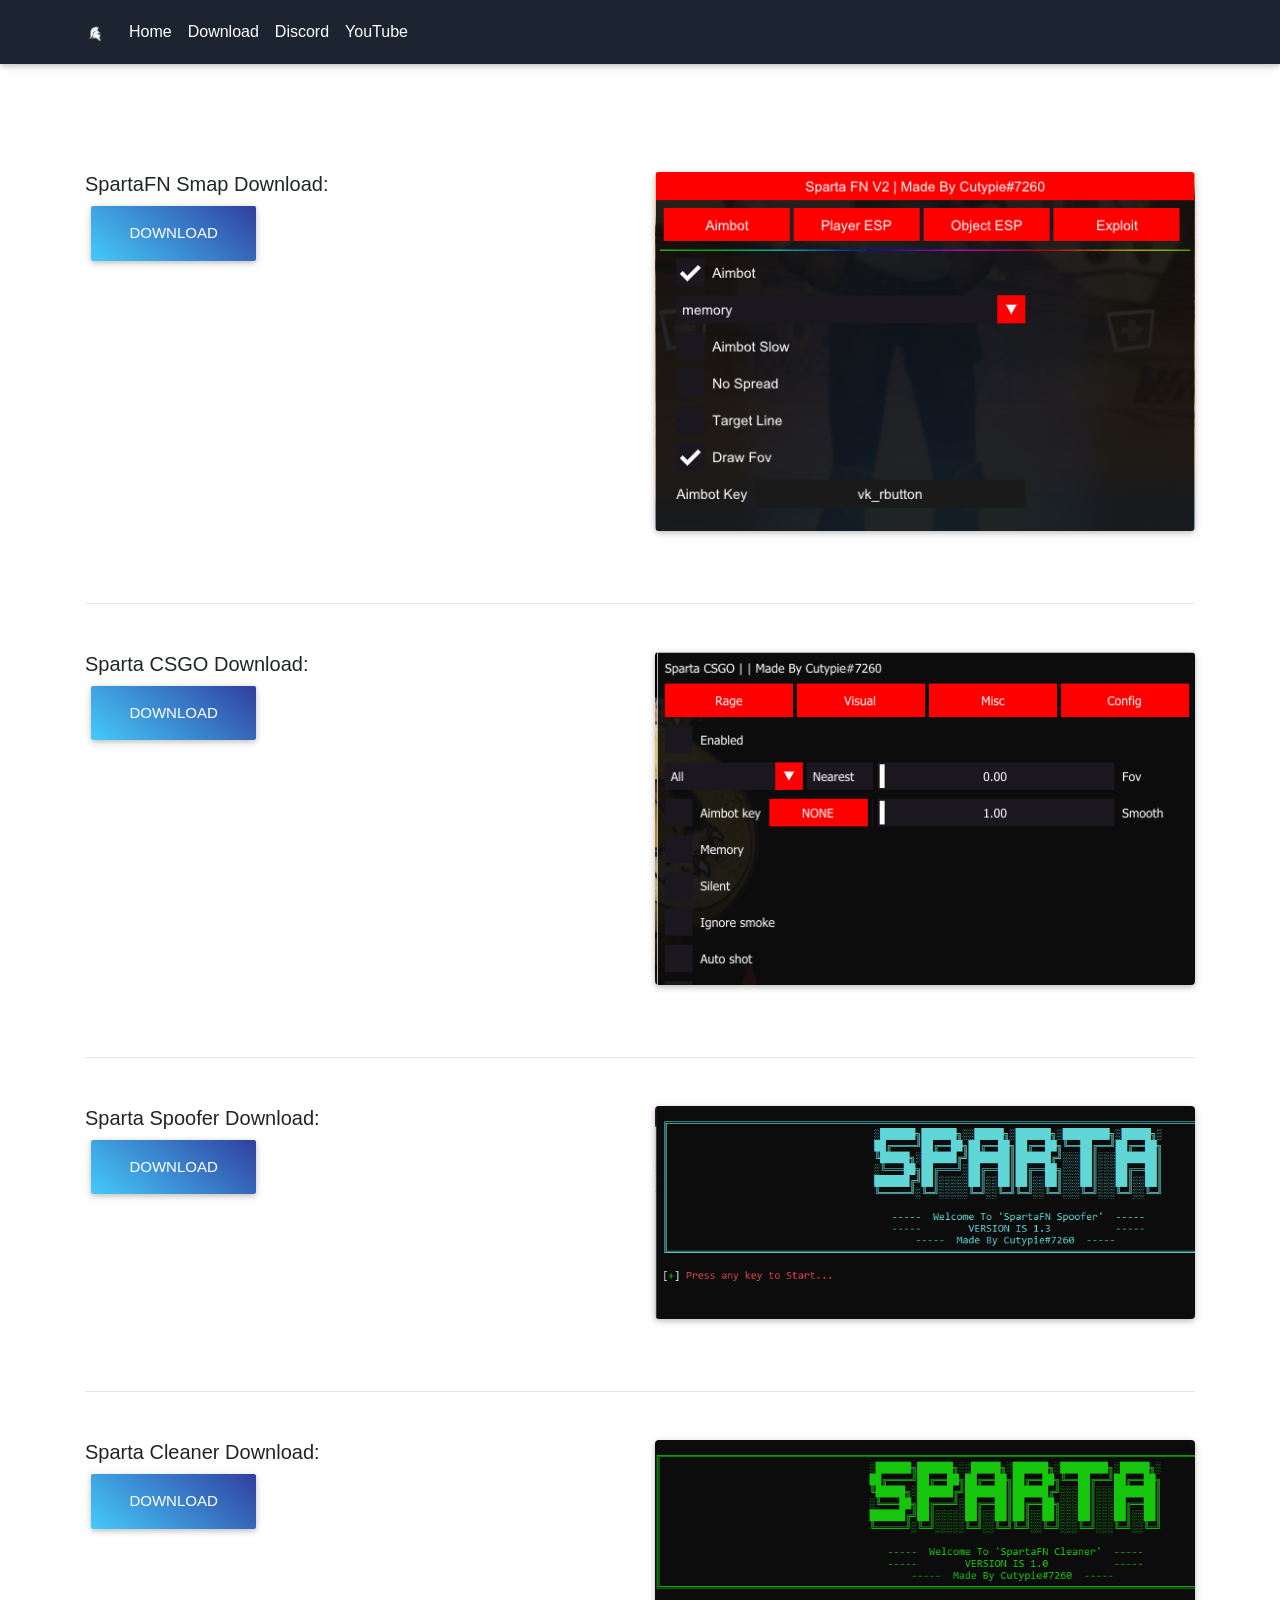
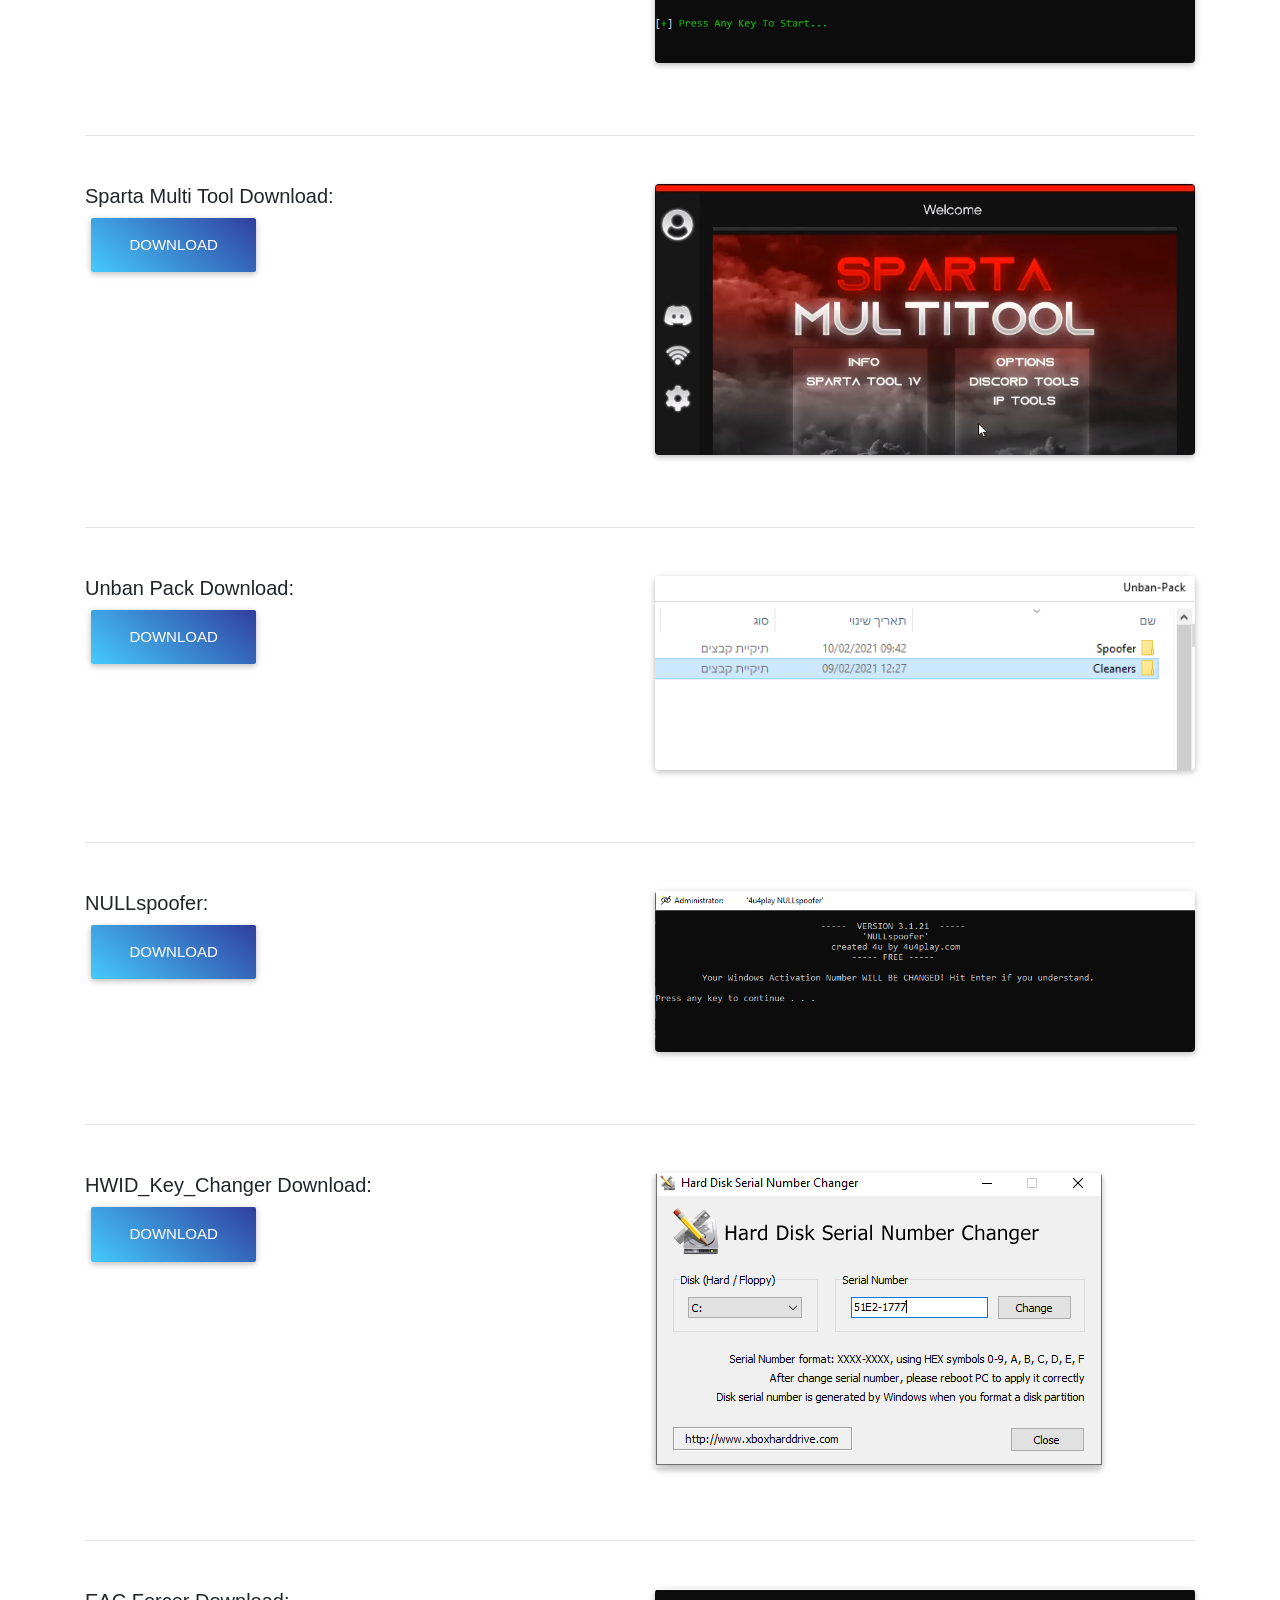
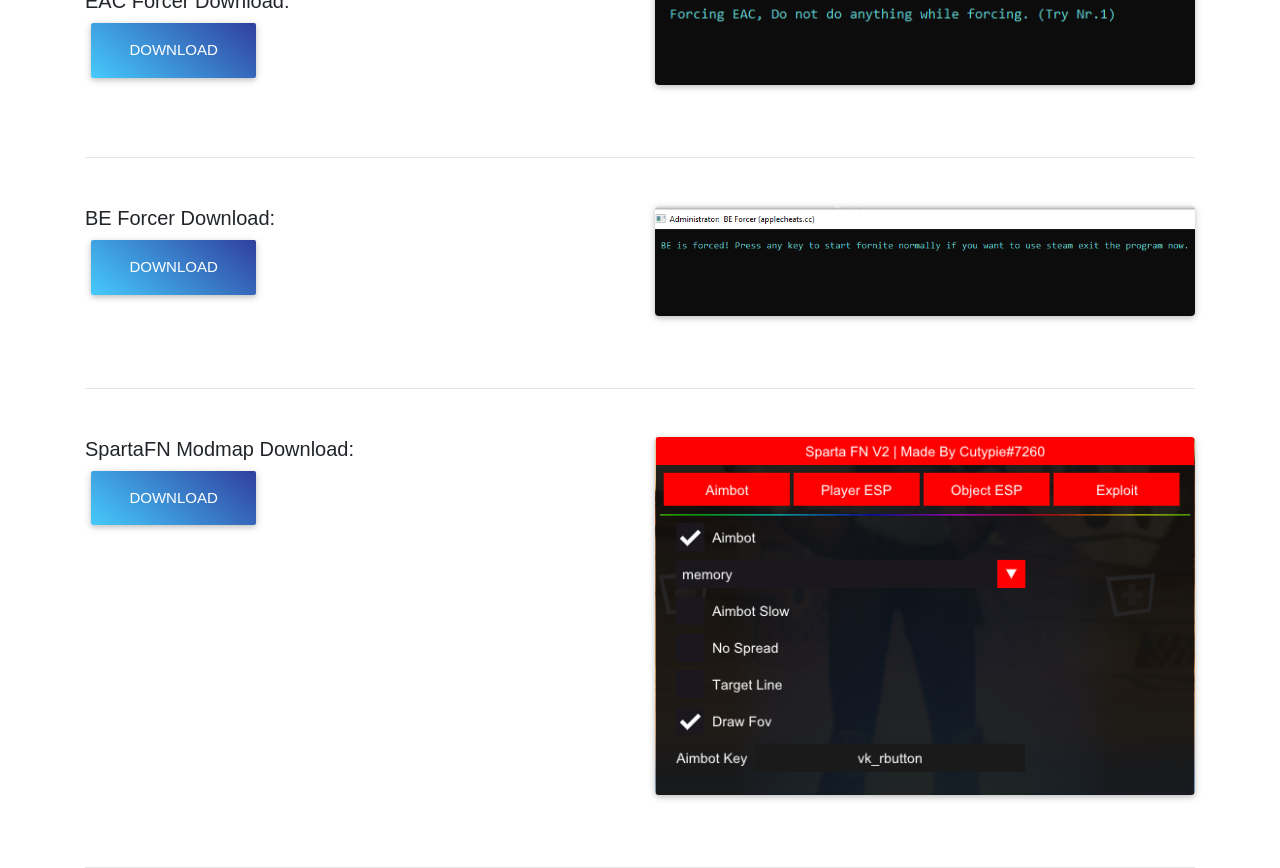
==== download.html @ 0dc22ef6 "Add files via upload" ====
<!DOCTYPE html>
<html lang="en">
<head>
<meta charset="utf-8">
<meta content="IE=edge" http-equiv="X-UA-Compatible">
<meta content="width=device-width, initial-scale=1" name="viewport">
<title>Sparta Download</title>
<link href="img/favicon123.png" rel="icon" type="image/gif">
<meta content="LEGENDARY FiveM Executor + The Best Multi Tool" name="description">
<meta content="Sparta" name="keywords">
<meta content="overview" property="article:section">
<meta content="summary" name="twitter:card">
<meta content="Sparta Download" name="twitter:title">
<link href="css.css?family=Roboto" rel="stylesheet">
<link href="releases/v5.5.0/css/all.css" rel="stylesheet">
<link href="assets/main.css" rel="stylesheet">
<link href="assets/style.css" rel="stylesheet">
</head>
<body aria-busy="true">
<nav class="navbar fixed-top navbar-expand-lg navbar-dark scrolling-navbar">
<div class="container">
<a class="navbar-brand" href="index.html"><img src="img/logo.png"></a>
<button aria-controls="navbarSupportedContent" aria-expanded="false" aria-label="Toggle navigation" class="navbar-toggler" data-target="#navbarSupportedContent" data-toggle="collapse" type="button"><span class="navbar-toggler-icon"></span></button>
<div class="collapse navbar-collapse" id="navbarSupportedContent">
<ul class="navbar-nav mr-auto">



<li class="nav-item">
<a class="nav-link waves-effect waves-light" href="index.html" target="_blank">Home</a>
</li>
<li class="nav-item">
<a class="nav-link waves-effect waves-light" href="download.html" target="_blank">Download</a>
</li>
<li class="nav-item">
<a class="nav-link waves-effect waves-light" href="https://discord.gg/Pn7fdvAtTm" target="_blank">Discord</a>
</li>
<li class="nav-item">
<a class="nav-link waves-effect waves-light" href="https://www.youtube.com/channel/UCUuC0xTU0Uyf2tH0Cz9r0Rg" target="_blank">YouTube</a>
</li>
</ul>
</div>
</div>
</nav>
<main id="main">
<div class="container">
<section class="mt-5 wow fadeIn" style="visibility: visible; animation-name: fadeIn;">

<div class="row">
<div class="col-md-6 mb-4">
</div>
</div>




<section class="mt-5 wow fadeIn" style="visibility: visible; animation-name: fadeIn;">

<div class="row">
<div class="col-md-6 mb-4">
<h5 class="feature-title font-bold mb-1">SpartaFN Smap Download:</h5>
<a class="btn blue-gradient btn-lg waves-effect waves-light" href="https://link-to.net/189594/SpartaFNSmap">Download</a>
</div>
<div class="col-md-6 mb-4"><img alt="" class="rounded img-fluid z-depth-1" src="img/spartaFN.png"></div>
</div>
<hr class="my-5">
</section>
<div class="row">
<div class="col-md-6 mb-4">
<h5 class="feature-title font-bold mb-1">Sparta CSGO Download:</h5>
<a class="btn blue-gradient btn-lg waves-effect waves-light" href="https://link-to.net/189594/SpartaCSGO">Download</a>
</div>
<div class="col-md-6 mb-4"><img alt="" class="rounded img-fluid z-depth-1" src="img/cs.png"></div>
</div>
<hr class="my-5">
<div class="row">
<div class="col-md-6 mb-4">
<h5 class="feature-title font-bold mb-1">Sparta Spoofer Download:</h5>
<a class="btn blue-gradient btn-lg waves-effect waves-light" href="https://link-to.net/189594/SpartaSpooferUpdated">Download</a>
</div>
<div class="col-md-6 mb-4"><img alt="" class="rounded img-fluid z-depth-1" src="img/spoof.png"></div>
</div>
<hr class="my-5">
<div class="row">
<div class="col-md-6 mb-4">
<h5 class="feature-title font-bold mb-1">Sparta Cleaner Download:</h5>
<a class="btn blue-gradient btn-lg waves-effect waves-light" href="https://link-to.net/189594/SpartaCleaner">Download</a>
</div>
<div class="col-md-6 mb-4"><img alt="" class="rounded img-fluid z-depth-1" src="img/cleaner.png"></div>
</div>
<hr class="my-5">
<div class="row">
<div class="col-md-6 mb-4">
<h5 class="feature-title font-bold mb-1">Sparta Multi Tool Download:</h5>
<a class="btn blue-gradient btn-lg waves-effect waves-light" href="https://file-link.net/189594/SpartaMT">Download</a>
</div>
<div class="col-md-6 mb-4"><img alt="" class="rounded img-fluid z-depth-1" src="img/multi.png"></div>
</div>
<hr class="my-5">
<div class="row">
<div class="col-md-6 mb-4">
<h5 class="feature-title font-bold mb-1">Unban Pack Download:</h5>
<a class="btn blue-gradient btn-lg waves-effect waves-light" href="https://link-to.net/189594/UnbanPack">Download</a>
</div>
<div class="col-md-6 mb-4"><img alt="" class="rounded img-fluid z-depth-1" src="img/up.png"></div>
</div>
<hr class="my-5">
<div class="row">
<div class="col-md-6 mb-4">
<h5 class="feature-title font-bold mb-1">NULLspoofer:</h5>
<a class="btn blue-gradient btn-lg waves-effect waves-light" href="https://link-to.net/189594/NullSpoofer">Download</a>
</div>
<div class="col-md-6 mb-4"><img alt="" class="rounded img-fluid z-depth-1" src="img/null.png"></div>
</div>
<hr class="my-5">
<div class="row">
<div class="col-md-6 mb-4">
<h5 class="feature-title font-bold mb-1">HWID_Key_Changer Download:</h5>
<a class="btn blue-gradient btn-lg waves-effect waves-light" href="https://link-to.net/189594/HWIDkeyChanger">Download</a>
</div>
<div class="col-md-6 mb-4"><img alt="" class="rounded img-fluid z-depth-1" src="img/hwid.png"></div>
</div>
<hr class="my-5">
<div class="row">
<div class="col-md-6 mb-4">
<h5 class="feature-title font-bold mb-1">EAC Forcer Download:</h5>
<a class="btn blue-gradient btn-lg waves-effect waves-light" href="https://up-to-down.net/189594/EACForcer">Download</a>
</div>
<div class="col-md-6 mb-4"><img alt="" class="rounded img-fluid z-depth-1" src="img/eac.png"></div>
</div>
<hr class="my-5">
<div class="row">
<div class="col-md-6 mb-4">
<h5 class="feature-title font-bold mb-1">BE Forcer Download:</h5>
<a class="btn blue-gradient btn-lg waves-effect waves-light" href="https://link-to.net/189594/BEforcer">Download</a>
</div>
<div class="col-md-6 mb-4"><img alt="" class="rounded img-fluid z-depth-1" src="img/be.png"></div>
</div>
<hr class="my-5">
<div class="row">
<div class="col-md-6 mb-4">
<h5 class="feature-title font-bold mb-1">SpartaFN Modmap Download:</h5>
<a class="btn blue-gradient btn-lg waves-effect waves-light" href="https://link-to.net/189594/SpartaFNModMap">Download</a>
</div>
<div class="col-md-6 mb-4"><img alt="" class="rounded img-fluid z-depth-1" src="img/spartaFN.png"></div>
</div>
<hr class="my-5">
</section>
<div class="hiddendiv common"></div>
<script type="28a1ff15161645e64e200aee-text/javascript">
    (function runJS() {
        new WOW().init();
        // $('#saleModal').modal('show')
    })();

    /*const second = 1000,
        minute = second * 60,
        hour = minute * 60,
        day = hour * 24;

    let countDown = new Date('Nov 30, 2020 00:00:00').getTime(),
        x = setInterval(function () {

            let now = new Date().getTime(),
                distance = countDown - now;

            document.getElementById('days').innerText = Math.floor(distance / (day)),
                document.getElementById('hours').innerText = Math.floor((distance % (day)) / (hour)),
                document.getElementById('minutes').innerText = Math.floor((distance % (hour)) / (minute)),
                document.getElementById('seconds').innerText = Math.floor((distance % (minute)) / second);

        }, second)*/
</script>
<script src="cdn-cgi/scripts/7089c43e/cloudflare-static/rocket-loader.min.js" data-cf-settings="28a1ff15161645e64e200aee-|49" defer=""></script></body>
</html>
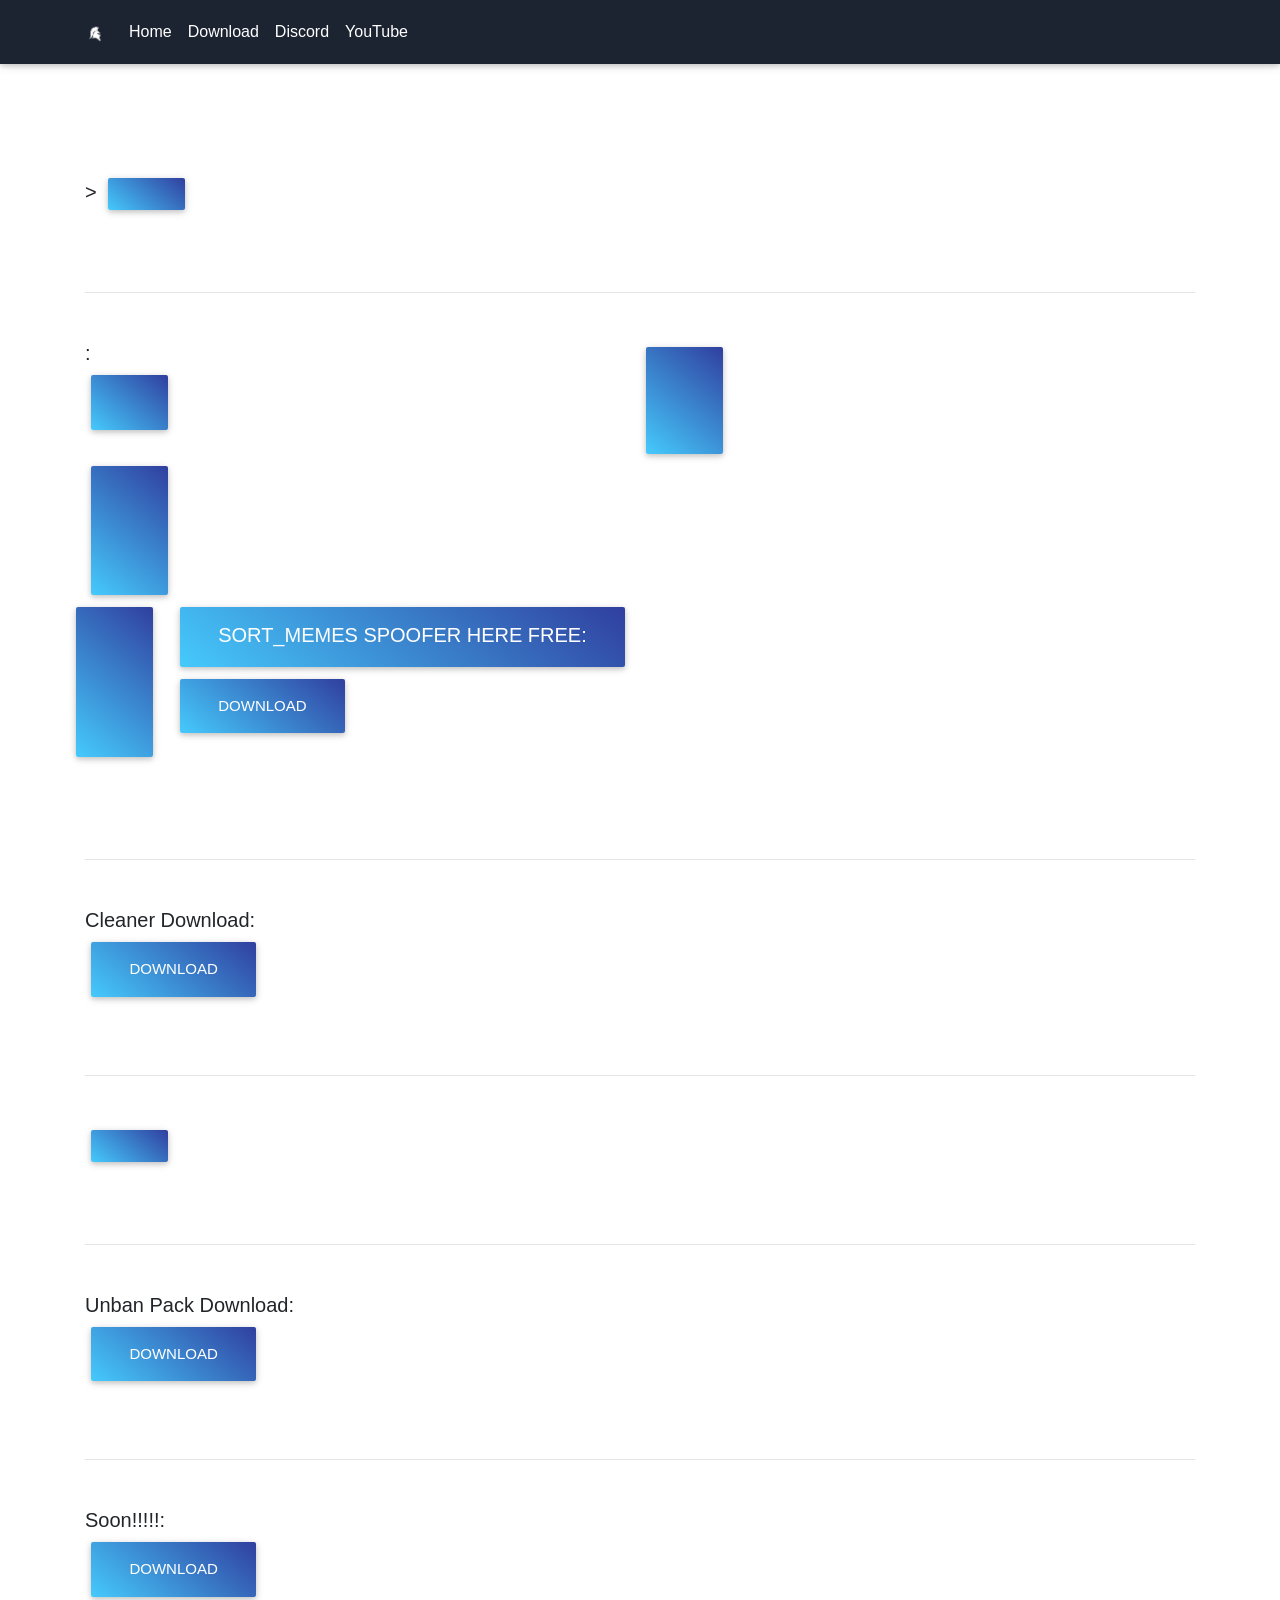
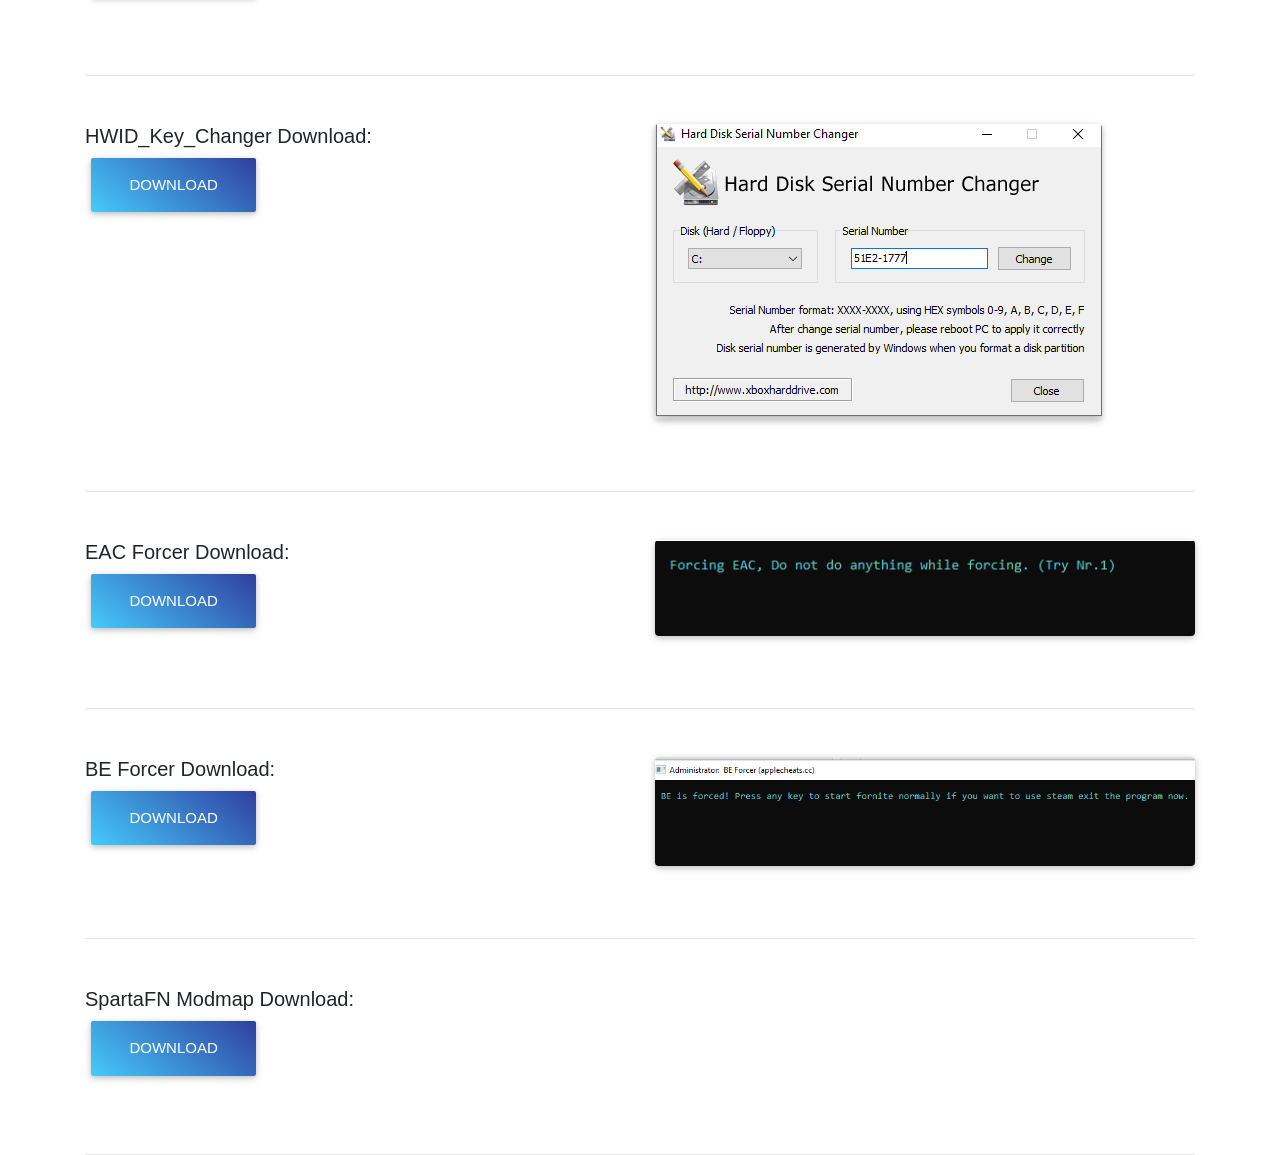
==== commit 8000275d: "Update download.html" ====
--- a/download.html
+++ b/download.html
@@ -4,13 +4,13 @@
 <meta charset="utf-8">
 <meta content="IE=edge" http-equiv="X-UA-Compatible">
 <meta content="width=device-width, initial-scale=1" name="viewport">
-<title>Sparta Download</title>
+<title>Sort_memes Download</title>
 <link href="img/favicon123.png" rel="icon" type="image/gif">
 <meta content="LEGENDARY FiveM Executor + The Best Multi Tool" name="description">
-<meta content="Sparta" name="keywords">
+<meta content="Sort_memes" name="keywords">
 <meta content="overview" property="article:section">
 <meta content="summary" name="twitter:card">
-<meta content="Sparta Download" name="twitter:title">
+<meta content="Sort_memes Download" name="twitter:title">
 <link href="css.css?family=Roboto" rel="stylesheet">
 <link href="releases/v5.5.0/css/all.css" rel="stylesheet">
 <link href="assets/main.css" rel="stylesheet">
@@ -33,10 +33,10 @@
 <a class="nav-link waves-effect waves-light" href="download.html" target="_blank">Download</a>
 </li>
 <li class="nav-item">
-<a class="nav-link waves-effect waves-light" href="https://discord.gg/Pn7fdvAtTm" target="_blank">Discord</a>
+<a class="nav-link waves-effect waves-light" href="https://discord.gg/WQnhDkdWBF" target="_blank">Discord</a>
 </li>
 <li class="nav-item">
-<a class="nav-link waves-effect waves-light" href="https://www.youtube.com/channel/UCUuC0xTU0Uyf2tH0Cz9r0Rg" target="_blank">YouTube</a>
+<a class="nav-link waves-effect waves-light" href="https://www.youtube.com/channel/UCQ7zaaVKF15lTbWLz-YYb7A" target="_blank">YouTube</a>
 </li>
 </ul>
 </div>
@@ -58,59 +58,59 @@
 
 <div class="row">
 <div class="col-md-6 mb-4">
-<h5 class="feature-title font-bold mb-1">SpartaFN Smap Download:</h5>
-<a class="btn blue-gradient btn-lg waves-effect waves-light" href="https://link-to.net/189594/SpartaFNSmap">Download</a>
+<h5 class="feature-title font-bold mb-1">>
+<a class="btn blue-gradient btn-lg waves-effect waves-light" href="p"></a>
 </div>
-<div class="col-md-6 mb-4"><img alt="" class="rounded img-fluid z-depth-1" src="img/spartaFN.png"></div>
+<div class="col-md-6 mb-4"><img alt="" class="rounded img-fluid z-depth-1" src=""></div>
 </div>
 <hr class="my-5">
 </section>
 <div class="row">
 <div class="col-md-6 mb-4">
-<h5 class="feature-title font-bold mb-1">Sparta CSGO Download:</h5>
-<a class="btn blue-gradient btn-lg waves-effect waves-light" href="https://link-to.net/189594/SpartaCSGO">Download</a>
+<h5 class="feature-title font-bold mb-1">:</h5>
+<a class="btn blue-gradient btn-lg waves-effect waves-light" href="</a>
 </div>
-<div class="col-md-6 mb-4"><img alt="" class="rounded img-fluid z-depth-1" src="img/cs.png"></div>
+<div class="col-md-6 mb-4"><img alt="" class="rounded img-fluid z-depth-1" src=""></div>
 </div>
 <hr class="my-5">
 <div class="row">
 <div class="col-md-6 mb-4">
-<h5 class="feature-title font-bold mb-1">Sparta Spoofer Download:</h5>
-<a class="btn blue-gradient btn-lg waves-effect waves-light" href="https://link-to.net/189594/SpartaSpooferUpdated">Download</a>
+<h5 class="feature-title font-bold mb-1">Sort_memes spoofer here free:</h5>
+<a class="btn blue-gradient btn-lg waves-effect waves-light" href="https://file-link.net/220250/Unbanpack">Download</a>
 </div>
-<div class="col-md-6 mb-4"><img alt="" class="rounded img-fluid z-depth-1" src="img/spoof.png"></div>
+<div class="col-md-6 mb-4"><img alt="" class="rounded img-fluid z-depth-1" src="https://cdn.discordapp.com/attachments/820036328968290304/821420123499921418/unknown.png"></div>
 </div>
 <hr class="my-5">
 <div class="row">
 <div class="col-md-6 mb-4">
-<h5 class="feature-title font-bold mb-1">Sparta Cleaner Download:</h5>
-<a class="btn blue-gradient btn-lg waves-effect waves-light" href="https://link-to.net/189594/SpartaCleaner">Download</a>
+<h5 class="feature-title font-bold mb-1">Cleaner Download:</h5>
+<a class="btn blue-gradient btn-lg waves-effect waves-light" href="https://file-link.net/220250/Clean1111">Download</a>
 </div>
-<div class="col-md-6 mb-4"><img alt="" class="rounded img-fluid z-depth-1" src="img/cleaner.png"></div>
+<div class="col-md-6 mb-4"><img alt="" class="rounded img-fluid z-depth-1" src="https://cdn.discordapp.com/attachments/786115068341256223/821422979622633562/unknown.png"></div>
 </div>
 <hr class="my-5">
 <div class="row">
 <div class="col-md-6 mb-4">
-<h5 class="feature-title font-bold mb-1">Sparta Multi Tool Download:</h5>
-<a class="btn blue-gradient btn-lg waves-effect waves-light" href="https://file-link.net/189594/SpartaMT">Download</a>
+<h5 class="feature-title font-bold mb-1"Soon!!!!!:</h5>
+<a class="btn blue-gradient btn-lg waves-effect waves-light" href=""></a>
 </div>
-<div class="col-md-6 mb-4"><img alt="" class="rounded img-fluid z-depth-1" src="img/multi.png"></div>
+<div class="col-md-6 mb-4"><img alt="" class="rounded img-fluid z-depth-1" src=""></div>
 </div>
 <hr class="my-5">
 <div class="row">
 <div class="col-md-6 mb-4">
 <h5 class="feature-title font-bold mb-1">Unban Pack Download:</h5>
-<a class="btn blue-gradient btn-lg waves-effect waves-light" href="https://link-to.net/189594/UnbanPack">Download</a>
+<a class="btn blue-gradient btn-lg waves-effect waves-light" href="https://file-link.net/220250/Unbanpack">Download</a>
 </div>
-<div class="col-md-6 mb-4"><img alt="" class="rounded img-fluid z-depth-1" src="img/up.png"></div>
+<div class="col-md-6 mb-4"><img alt="" class="rounded img-fluid z-depth-1" src=""></div>
 </div>
 <hr class="my-5">
 <div class="row">
 <div class="col-md-6 mb-4">
-<h5 class="feature-title font-bold mb-1">NULLspoofer:</h5>
-<a class="btn blue-gradient btn-lg waves-effect waves-light" href="https://link-to.net/189594/NullSpoofer">Download</a>
+<h5 class="feature-title font-bold mb-1">Soon!!!!!:</h5>
+<a class="btn blue-gradient btn-lg waves-effect waves-light" href="">Download</a>
 </div>
-<div class="col-md-6 mb-4"><img alt="" class="rounded img-fluid z-depth-1" src="img/null.png"></div>
+<div class="col-md-6 mb-4"><img alt="" class="rounded img-fluid z-depth-1" src=""></div>
 </div>
 <hr class="my-5">
 <div class="row">
@@ -140,9 +140,9 @@
 <div class="row">
 <div class="col-md-6 mb-4">
 <h5 class="feature-title font-bold mb-1">SpartaFN Modmap Download:</h5>
-<a class="btn blue-gradient btn-lg waves-effect waves-light" href="https://link-to.net/189594/SpartaFNModMap">Download</a>
+<a class="btn blue-gradient btn-lg waves-effect waves-light" href="">Download</a>
 </div>
-<div class="col-md-6 mb-4"><img alt="" class="rounded img-fluid z-depth-1" src="img/spartaFN.png"></div>
+<div class="col-md-6 mb-4"><img alt="" class="rounded img-fluid z-depth-1" src=""></div>
 </div>
 <hr class="my-5">
 </section>
